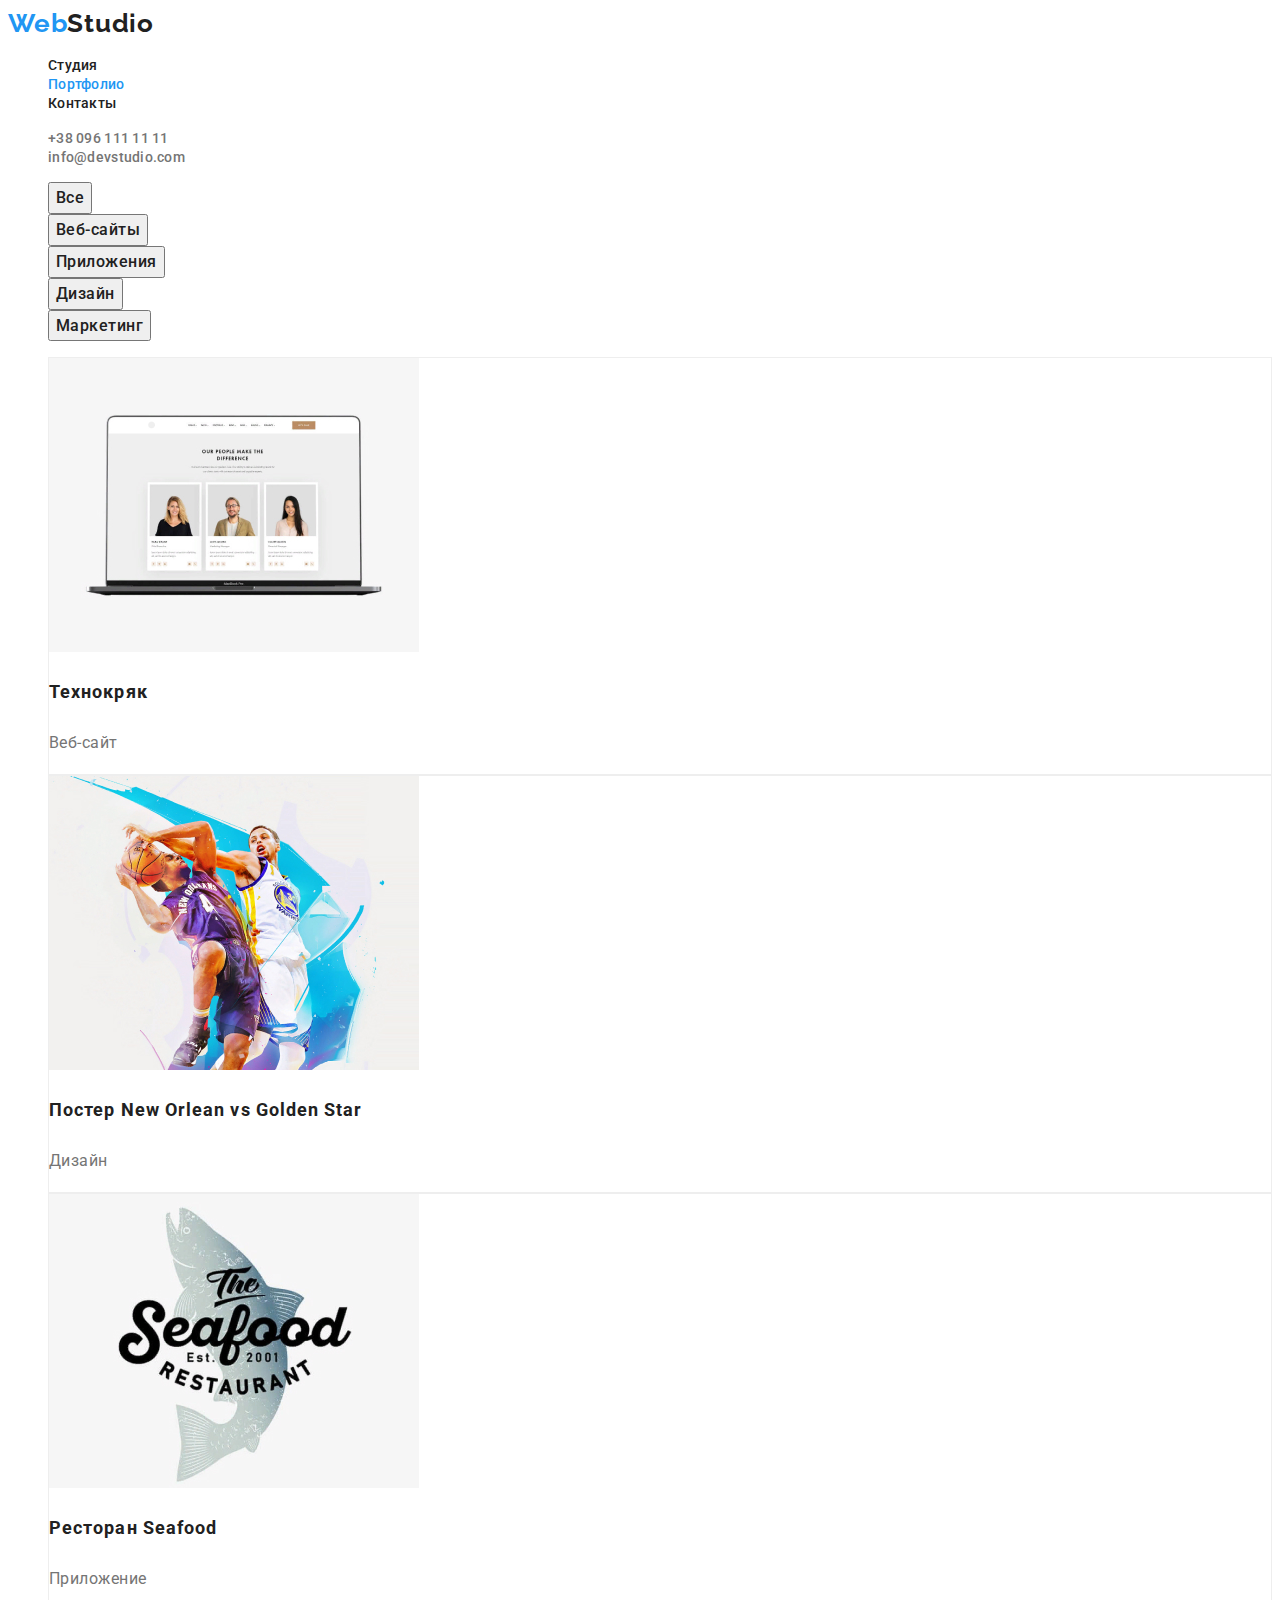
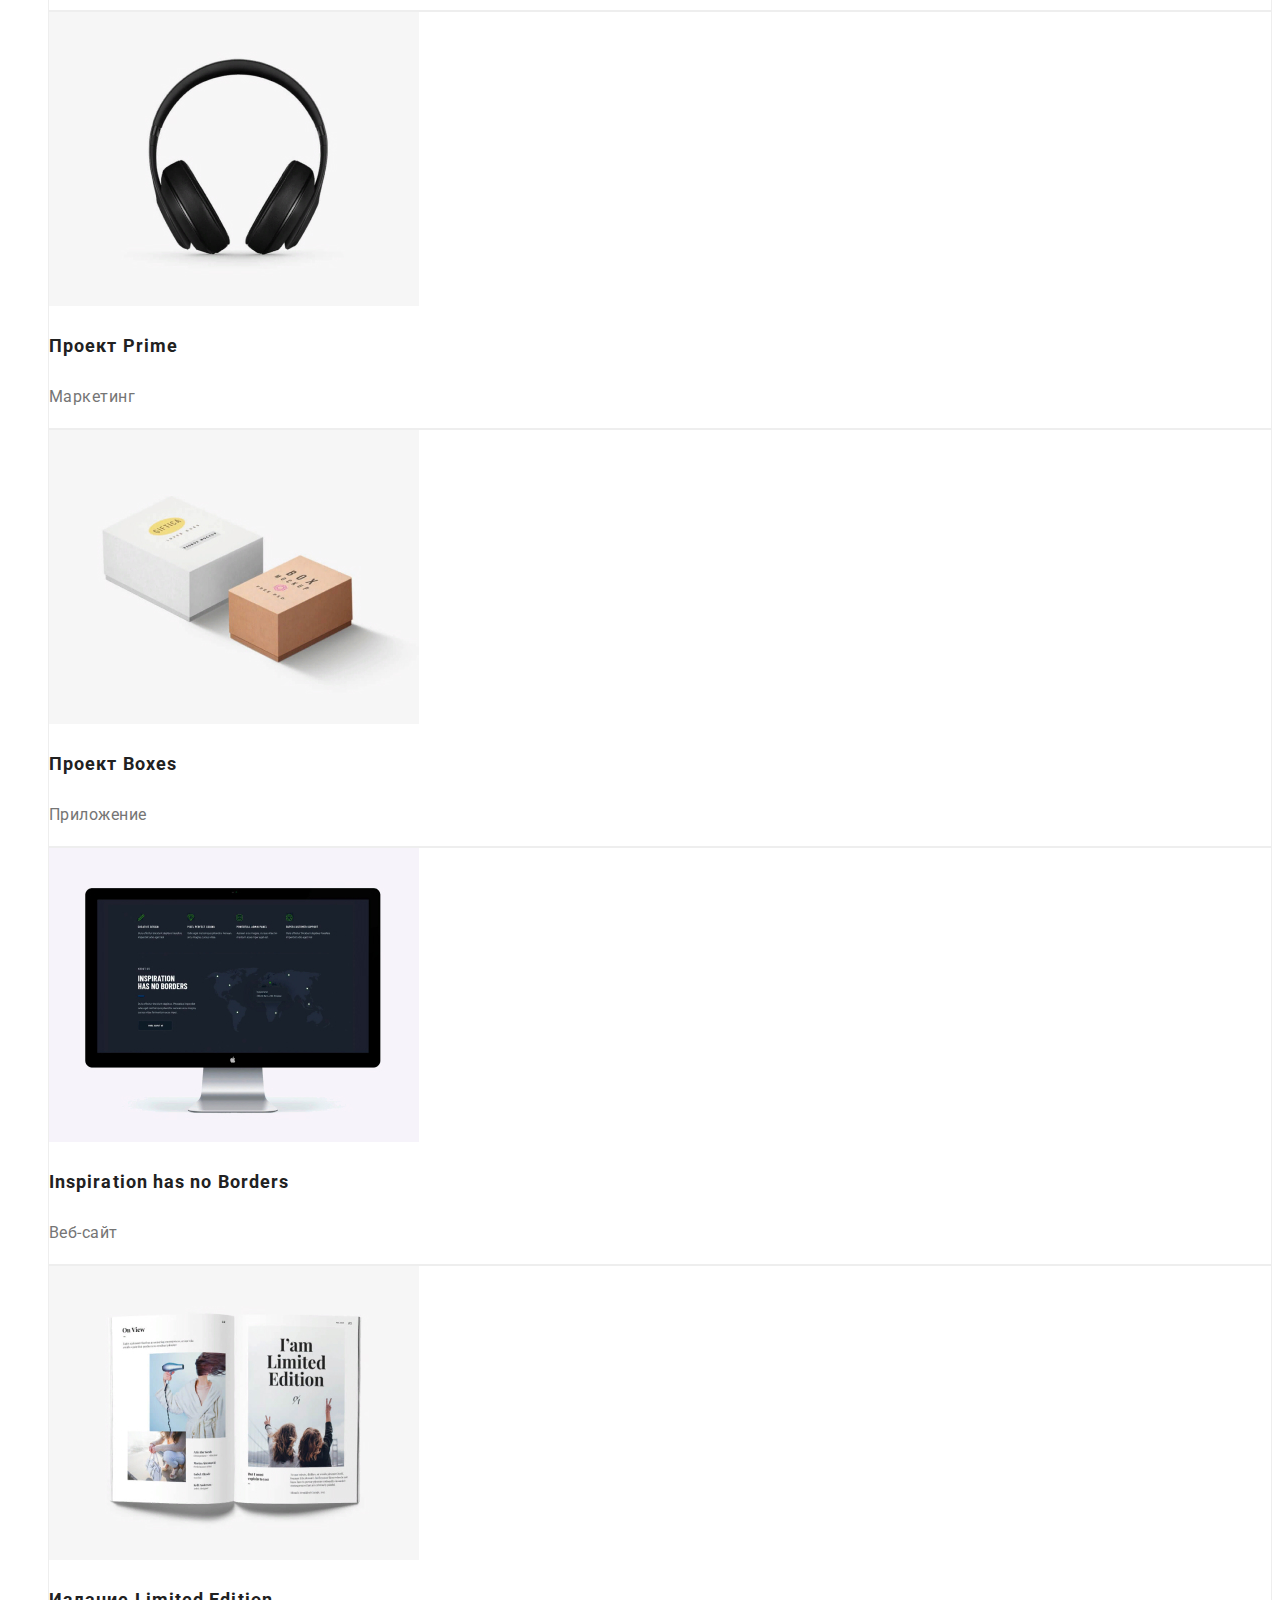
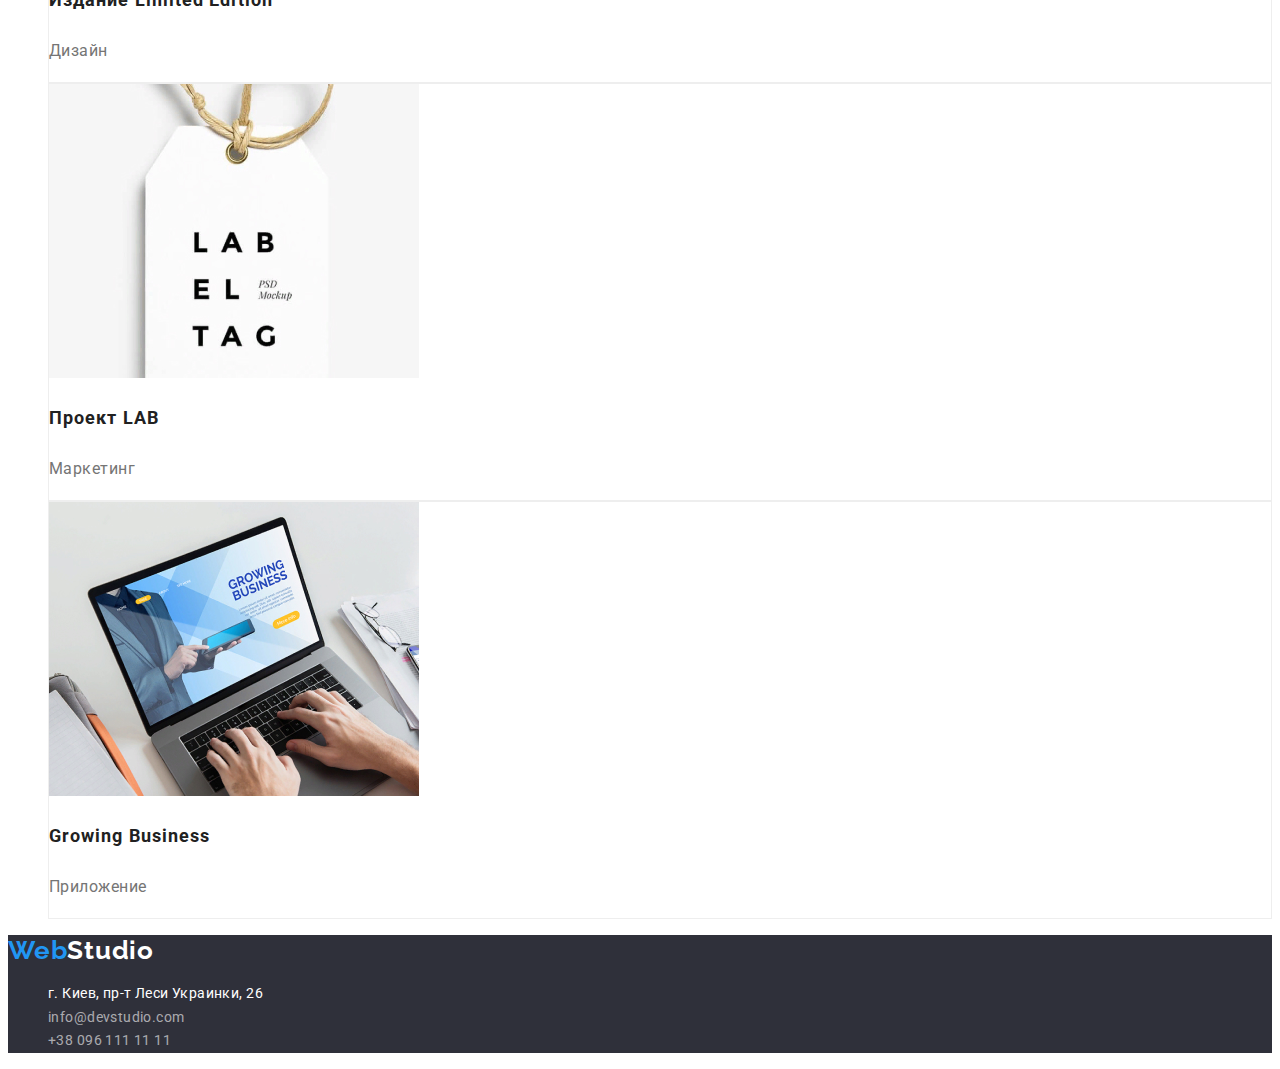
==== portfolio.html @ 2175a662 "дз2" ====
<!DOCTYPE html>
<html lang="ru">
<head>
    <meta charset="UTF-8">
    <meta http-equiv="X-UA-Compatible" content="IE=edge">
    <meta name="viewport" content="width=device-width, initial-scale=1.0">
    <title>Web Studio (Version 2.1) - Figma</title>
    <link rel="stylesheet" href="./css/styles.css">
    <link href="https://fonts.googleapis.com">
    <link rel="preconnect" href="https://fonts.gstatic.com" crossorigin>
    <link href="https://fonts.googleapis.com/css2?family=Raleway:wght@700&family=Roboto:wght@400;500;700;900&display=swap" 
      rel="stylesheet"
      >
</head>
<body>
    <header class="header">
        <a class="link" href="/"><span class="first-logo">Web</span><span class="header-logo">Studio</span></a>
        <nav>
            <ul class="list">
                <li>
                    <a class="link header-link" href="index.html">Студия</a>
                </li>
                <li>
                    <a class="link current header-link" href="portfolio.html">Портфолио</a>
                </li>
                <li>
                    <a class="link header-link" href="/contact">Контакты</a>
                </li>
            </ul>
        </nav>
        <ul class="list">
            <li>
                <a class="link header-tel" href="tel:+380961111111">+38 096 111 11 11</a>
            </li>
            <li>
                <a class="link header-tel" href="info@devstudio.com">info@devstudio.com</a>
            </li>
        </ul>
    </header>
    <main>
        <ul class="list">
            <li>
                <button class="portfolio-btn" type="button">Все</button>
            </li>
            <li>
                <button class="portfolio-btn" type="button">Веб-сайты</button>
            </li>
            <li>
                <button class="portfolio-btn" type="button">Приложения</button>
            </li>
            <li>
                <button class="portfolio-btn" type="button">Дизайн</button>
            </li>
            <li>
                <button class="portfolio-btn" type="button">Маркетинг</button>
            </li>
        </ul>   
        <section class="portfolio">
            <ul class="list">
                <li class="portfolio-item">
                    <img src="./images/portfolio1.jpg" alt="фото веб-сайта Технокряк" width="370">
                    <h3 class="portfolio-title">Технокряк</h3>
                    <p class="portfolio-description">Веб-сайт</p>
                </li>
                <li class="portfolio-item">
                    <img src="./images/portfolio2.jpg" alt="фото постера New Orlean vs Golden Star" width="370">
                    <h3 class="portfolio-title">Постер New Orlean vs Golden Star</h3>
                    <p class="portfolio-description">Дизайн</p>
                </li>
                <li class="portfolio-item">
                    <img src="./images/portfolio3.jpg" alt="фото логотипа Ресторана" width="370">
                    <h3 class="portfolio-title">Ресторан Seafood</h3>
                    <p class="portfolio-description" >Приложение</p>
                </li>
                <li class="portfolio-item">
                    <img src="./images/portfolio4.jpg" alt="фото наушников" width="370">
                    <h3 class="portfolio-title">Проект Prime</h3>
                    <p class="portfolio-description" >Маркетинг</p>
                </li>
                <li class="portfolio-item">
                    <img src="./images/portfolio5.jpg" alt="фото коробочек" width="370">
                    <h3 class="portfolio-title">Проект Boxes</h3>
                    <p class="portfolio-description" >Приложение</p>
                </li>
                <li class="portfolio-item">
                    <img src="./images/portfolio6.jpg" alt="фото веб-сайта" width="370">
                    <h3 class="portfolio-title" lang="en">Inspiration has no Borders</h3>
                    <p class="portfolio-description">Веб-сайт</p>
                </li>
                <li class="portfolio-item">
                    <img src="./images/portfolio7.jpg" alt="фото журнала" width="370">
                    <h3 class="portfolio-title">Издание Limited Edition</h3>
                    <p class="portfolio-description" >Дизайн</p>
                </li>
                <li class="portfolio-item">
                    <img src="./images/portfolio8.jpg" alt="фото логотипа проекта" width="370">
                    <h3 class="portfolio-title">Проект LAB</h3>
                    <p class="portfolio-description" >Маркетинг</p>
                </li>
                <li class="portfolio-item">
                    <img src="./images/portfolio9.jpg" alt="фото печатуйших рук на нотбуке" width="370">
                    <h3 class="portfolio-title" lang="en">Growing Business</h3>
                    <p class="portfolio-description">Приложение</p>
                </li>
            </ul>
        </section>
    </main>    
    <footer class="foother">
        <a class="link" href="/"><span class="first-logo">Web</span><span class="foother-logo">Studio</span></a>
        <address>
          <ul class="list">
            <li>
                <a class="link foother-address" href="https://goo.gl/maps/ieKD5LUYVfnfS2iM7" target="_blank"
                    rel="noopener noreferrer">г. Киев, пр-т Леси Украинки, 26
                </a>
            </li>
            <li><a class="link foother-tel" href="mailto:info@devstudio.com">info@devstudio.com</a></li>
            <li><a class="link foother-tel" href="tel:+380961111111">+38 096 111 11 11</a></li>
          </ul>
        </address>
    </footer>
</body>
</html>
---- css/styles.css ----
:root {
  --body-text-color: #212121;
  --accent-color: #2196f3;
  --primary-white-color: #ffffff;
  --discription-color: #757575;
}

body {
  font-family: "Roboto", sans-serif;
  color: var(--body-text-color);
}

.list {
  list-style: none;
}

.link {
  text-decoration: none;
}

.header {
  background: var(--primary-white-color);
}

/*------------ logo-------------*/

.first-logo {
  font-family: "Raleway", sans-serif;
  font-weight: 700;
  font-size: 26px;
  line-height: 1.19;
  letter-spacing: 0.03em;
  color: var(--accent-color);
}

.header-logo {
  font-family: "Raleway", sans-serif;
  font-weight: 700;
  font-size: 26px;
  line-height: 1.19;
  letter-spacing: 0.03em;
  color: var(--body-text-color);
}

/*--------------HEADER-------------*/

.header-link {
  font-weight: 500;
  font-size: 14px;
  line-height: 1.14;
  letter-spacing: 0.02em;
  color: var(--body-text-color);
}

.header-tel {
  font-weight: 500;
  font-size: 14px;
  line-height: 1.14;
  letter-spacing: 0.02em;
  color: var(--discription-color);
}

.foother-address:hover,
.foother-address:focus,
.foother-tel:hover,
.foother-tel:focus,
.header-tel:hover,
.header-link:hover,
.header-tel:focus,
.header-link:focus {
  color: var(--accent-color);
}

.current {
  color: var(--accent-color);
}

.header-link:active {
  color: var(--accent-color);
}

/*----------------------hero-----------*/
.hero {
  background: #2f303a;
}

.hero-btn {
  background: var(--accent-color);
  font-family: "Roboto", sans-serif;
  font-style: normal;
  font-weight: 700;
  font-size: 16px;
  line-height: 1.87;
  display: flex;
  align-items: center;
  text-align: center;
  letter-spacing: 0.06em;
  color: var(--primary-white-color);
  cursor: pointer;
}
.hero-btn:hover {
  background-color: #188ce8;
}

.hero-title {
  font-weight: 900;
  font-size: 44px;
  line-height: 1.36;
  text-align: center;
  letter-spacing: 0.06em;
  text-transform: uppercase;
  color: var(--primary-white-color);
}

/*----------------- abaut -------------------*/

.section-title {
  font-weight: 700;
  font-size: 14px;
  line-height: 1.14;
  letter-spacing: 0.03em;
  text-transform: uppercase;
  color: var(--body-text-color);
}

.section-text {
  font-weight: 500;
  font-size: 14px;
  line-height: 1.71;
  letter-spacing: 0.03em;
  color: var(--discription-color);
}

/*--------------- team/occupation -------------*/
.team {
  background: #f5f4fa;
}
.occupation-title,
.team-title {
  font-weight: 700;
  font-size: 36px;
  line-height: 1.16;
  text-align: center;
  letter-spacing: 0.03em;
  color: var(--body-text-color);
}

.team-member {
  font-weight: 500;
  font-size: 16px;
  line-height: 19px;
  /* identical to box height */
  text-align: center;
  letter-spacing: 0.03em;
  color: var(--body-text-color);
}

.team-description {
  font-size: 16px;
  line-height: 19px;
  /* identical to box height */
  text-align: center;
  letter-spacing: 0.03em;
  color: var(--discription-color);
}

.team-item {
  background: var(--primary-white-color);
  /* material shadow v1 */
  box-shadow: 0px 1px 3px rgba(0, 0, 0, 0.12), 0px 1px 1px rgba(0, 0, 0, 0.14),
    0px 2px 1px rgba(0, 0, 0, 0.2);
  border-radius: 0px 0px 4px 4px;
}

/*--------------- foother -------------*/
.foother {
  background: #2f303a;
}

.foother-logo {
  font-family: "Raleway", sans-serif;
  font-weight: 700;
  font-size: 26px;
  line-height: 1.19;
  letter-spacing: 0.03em;
  color: var(--primary-white-color);
}

.foother-address {
  font-style: normal;
  font-weight: normal;
  font-size: 14px;
  line-height: 1.71;
  letter-spacing: 0.03em;
  color: var(--primary-white-color);
}

.foother-tel {
  font-style: normal;
  font-weight: normal;
  font-size: 14px;
  line-height: 1.71;
  letter-spacing: 0.03em;
  color: rgba(255, 255, 255, 0.6);
}

/*-------------portfolio-----------*/

.portfolio-title {
  font-weight: 700;
  font-size: 18px;
  line-height: 2;
  letter-spacing: 0.06em;
  color: var(--body-text-color);
}

.portfolio-item {
  background: var(--primary-white-color);
  border: 1px solid #eeeeee;
  box-sizing: border-box;
}
.portfolio-description {
  font-size: 16px;
  line-height: 1.87;
  letter-spacing: 0.03em;
  color: var(--discription-color);
}

.portfolio-btn {
  font-family: "Roboto", sans-serif;
  font-weight: 500;
  font-size: 16px;
  line-height: 1.62;
  text-align: center;
  letter-spacing: 0.03em;
  color: var(--body-text-color);
  cursor: pointer;
}
.portfolio-btn:hover,
.portfolio-btn:focus {
  color: var(--primary-white-color);
  background: var(--accent-color);
}
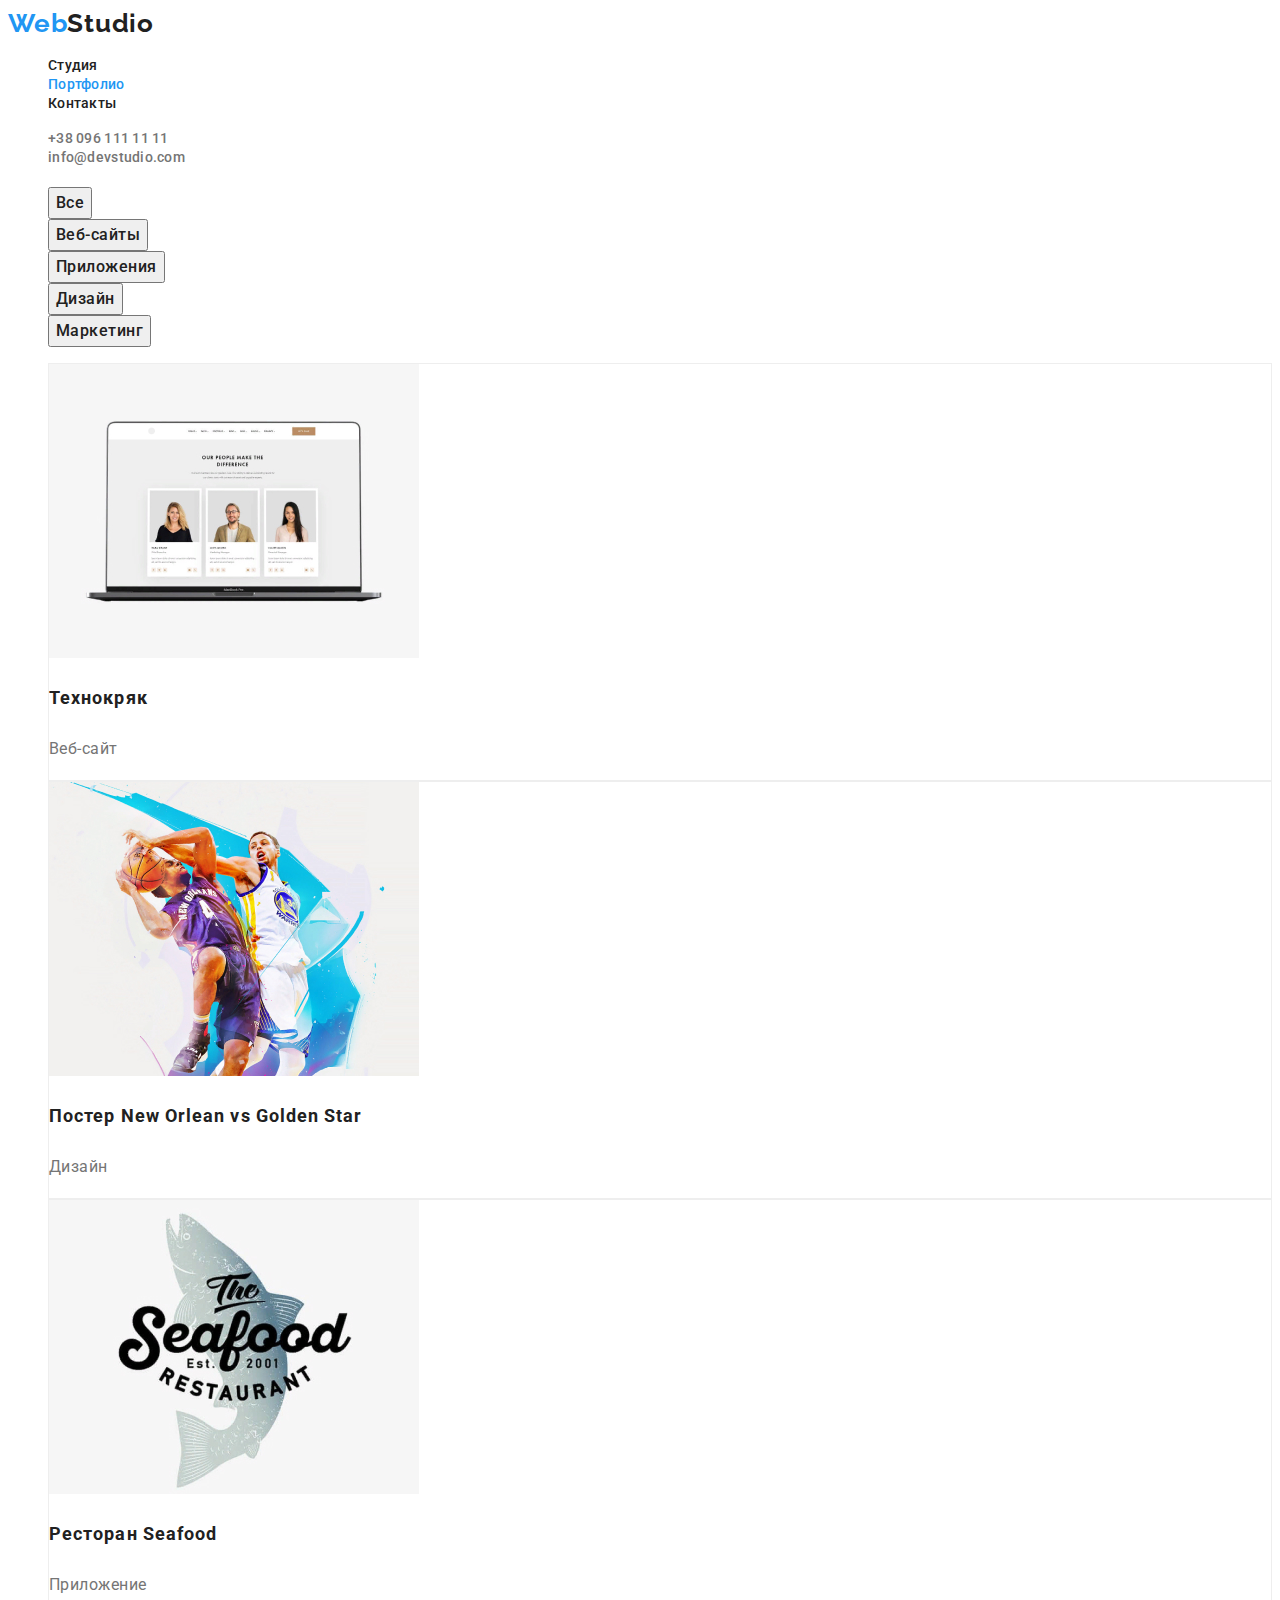
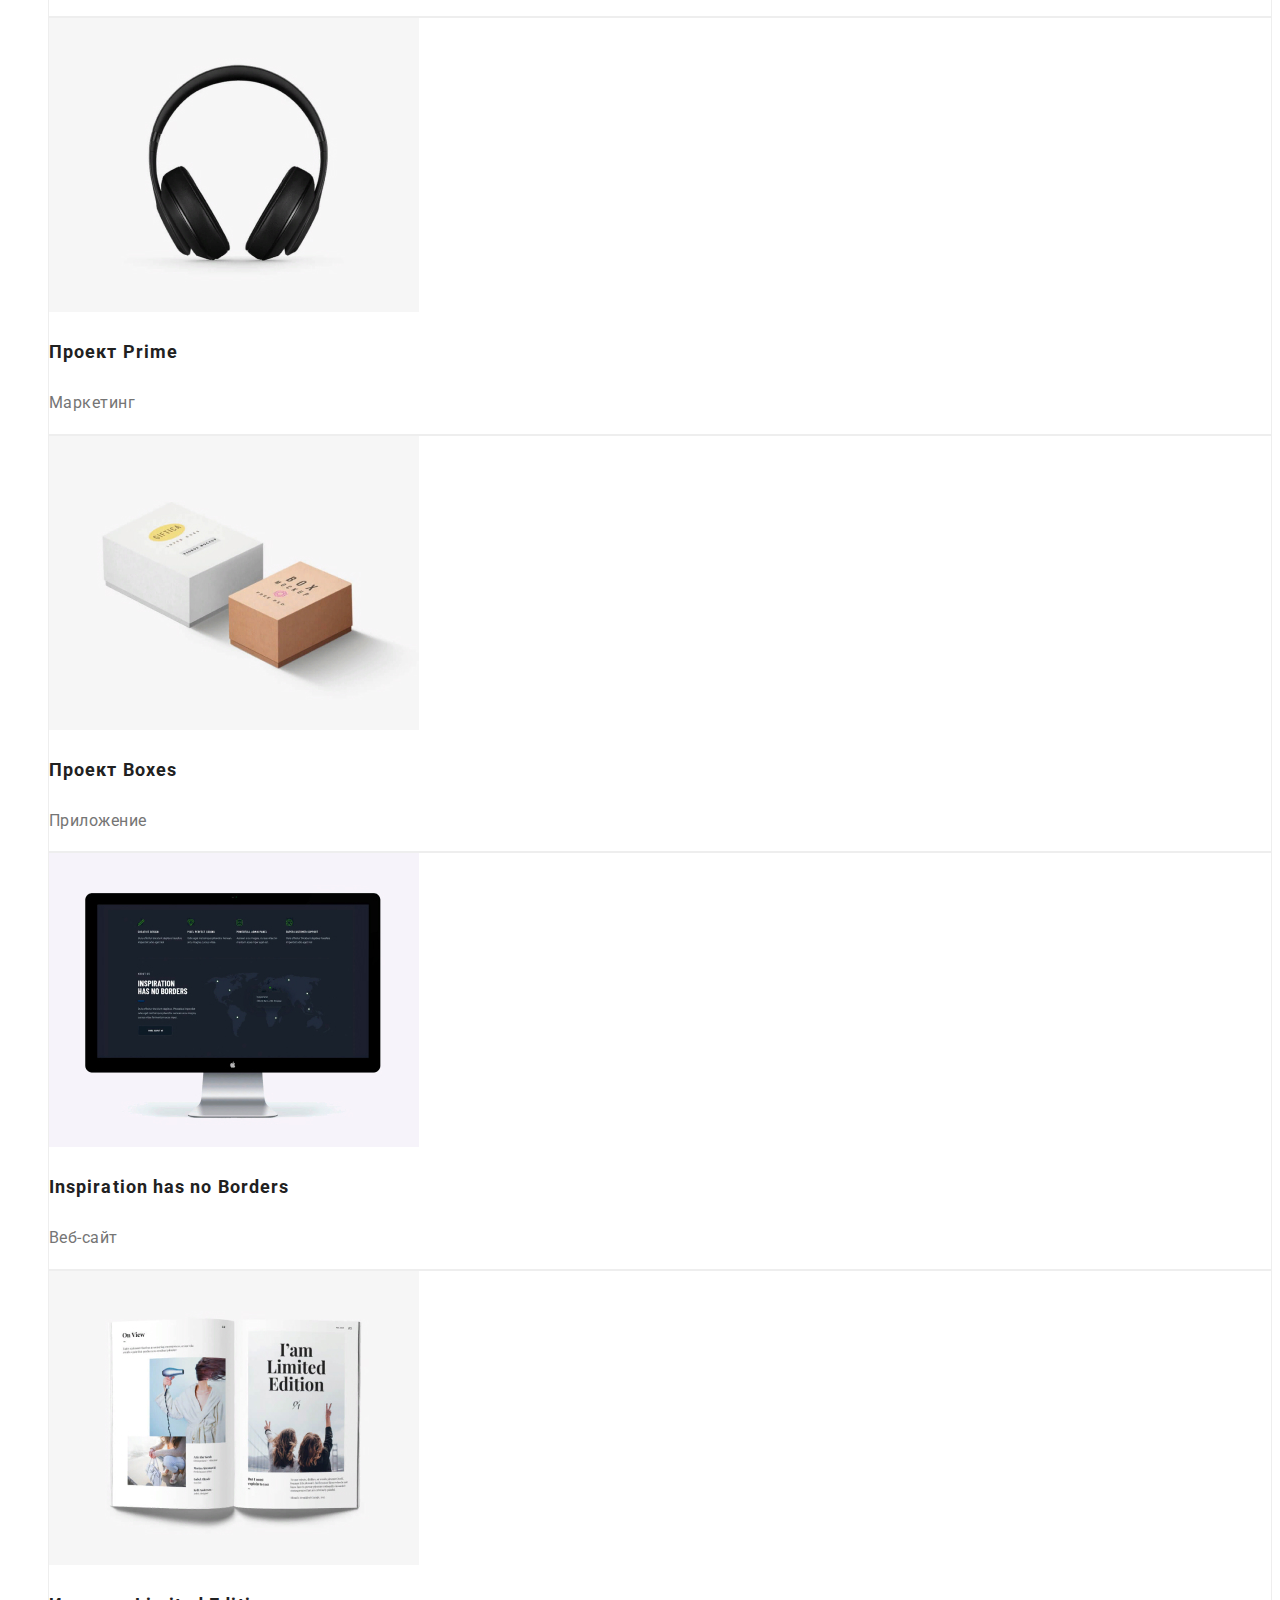
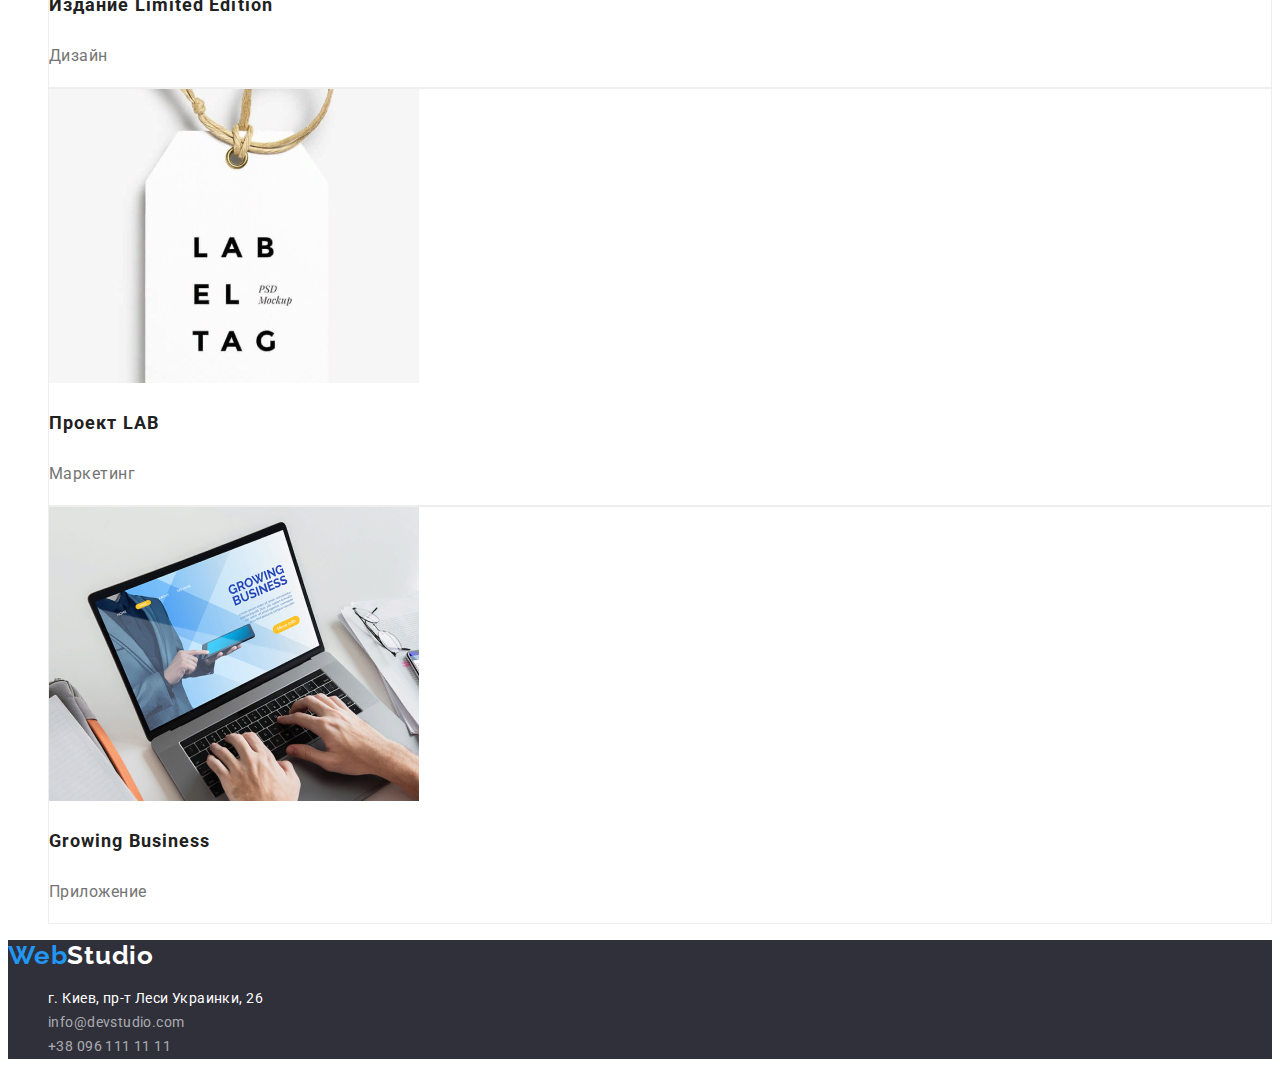
==== commit 49c73c7a: "доработка" ====
--- a/portfolio.html
+++ b/portfolio.html
@@ -5,12 +5,11 @@
     <meta http-equiv="X-UA-Compatible" content="IE=edge">
     <meta name="viewport" content="width=device-width, initial-scale=1.0">
     <title>Web Studio (Version 2.1) - Figma</title>
-    <link rel="stylesheet" href="./css/styles.css">
     <link href="https://fonts.googleapis.com">
     <link rel="preconnect" href="https://fonts.gstatic.com" crossorigin>
     <link href="https://fonts.googleapis.com/css2?family=Raleway:wght@700&family=Roboto:wght@400;500;700;900&display=swap" 
-      rel="stylesheet"
-      >
+      rel="stylesheet">
+     <link rel="stylesheet" href="./css/styles.css"> 
 </head>
 <body>
     <header class="header">
@@ -38,25 +37,26 @@
         </ul>
     </header>
     <main>
-        <ul class="list">
-            <li>
-                <button class="portfolio-btn" type="button">Все</button>
-            </li>
-            <li>
-                <button class="portfolio-btn" type="button">Веб-сайты</button>
-            </li>
-            <li>
-                <button class="portfolio-btn" type="button">Приложения</button>
-            </li>
-            <li>
-                <button class="portfolio-btn" type="button">Дизайн</button>
-            </li>
-            <li>
-                <button class="portfolio-btn" type="button">Маркетинг</button>
-            </li>
-        </ul>   
-        <section class="portfolio">
+        <section>
+            <h1></h1>
             <ul class="list">
+                <li>
+                    <button class="portfolio-btn" type="button">Все</button>
+                </li>
+                <li>
+                    <button class="portfolio-btn" type="button">Веб-сайты</button>
+                </li>
+                <li>
+                    <button class="portfolio-btn" type="button">Приложения</button>
+                </li>
+                <li>
+                    <button class="portfolio-btn" type="button">Дизайн</button>
+                </li>
+                <li>
+                    <button class="portfolio-btn" type="button">Маркетинг</button>
+                </li>
+            </ul>        
+            <ul class="list portfolio">
                 <li class="portfolio-item">
                     <img src="./images/portfolio1.jpg" alt="фото веб-сайта Технокряк" width="370">
                     <h3 class="portfolio-title">Технокряк</h3>
--- a/css/styles.css
+++ b/css/styles.css
@@ -86,8 +86,7 @@
 
 .hero-btn {
   background: var(--accent-color);
-  font-family: "Roboto", sans-serif;
-  font-style: normal;
+  font-family: "Roboto", sans-serif;  
   font-weight: 700;
   font-size: 16px;
   line-height: 1.87;
@@ -124,7 +123,7 @@
 }
 
 .section-text {
-  font-weight: 500;
+  font-weight: 400;
   font-size: 14px;
   line-height: 1.71;
   letter-spacing: 0.03em;
@@ -148,8 +147,7 @@
 .team-member {
   font-weight: 500;
   font-size: 16px;
-  line-height: 19px;
-  /* identical to box height */
+  line-height: 1.19;
   text-align: center;
   letter-spacing: 0.03em;
   color: var(--body-text-color);
@@ -157,8 +155,7 @@
 
 .team-description {
   font-size: 16px;
-  line-height: 19px;
-  /* identical to box height */
+  line-height: 1.19;  
   text-align: center;
   letter-spacing: 0.03em;
   color: var(--discription-color);
@@ -188,7 +185,6 @@
 
 .foother-address {
   font-style: normal;
-  font-weight: normal;
   font-size: 14px;
   line-height: 1.71;
   letter-spacing: 0.03em;
@@ -197,7 +193,6 @@
 
 .foother-tel {
   font-style: normal;
-  font-weight: normal;
   font-size: 14px;
   line-height: 1.71;
   letter-spacing: 0.03em;
